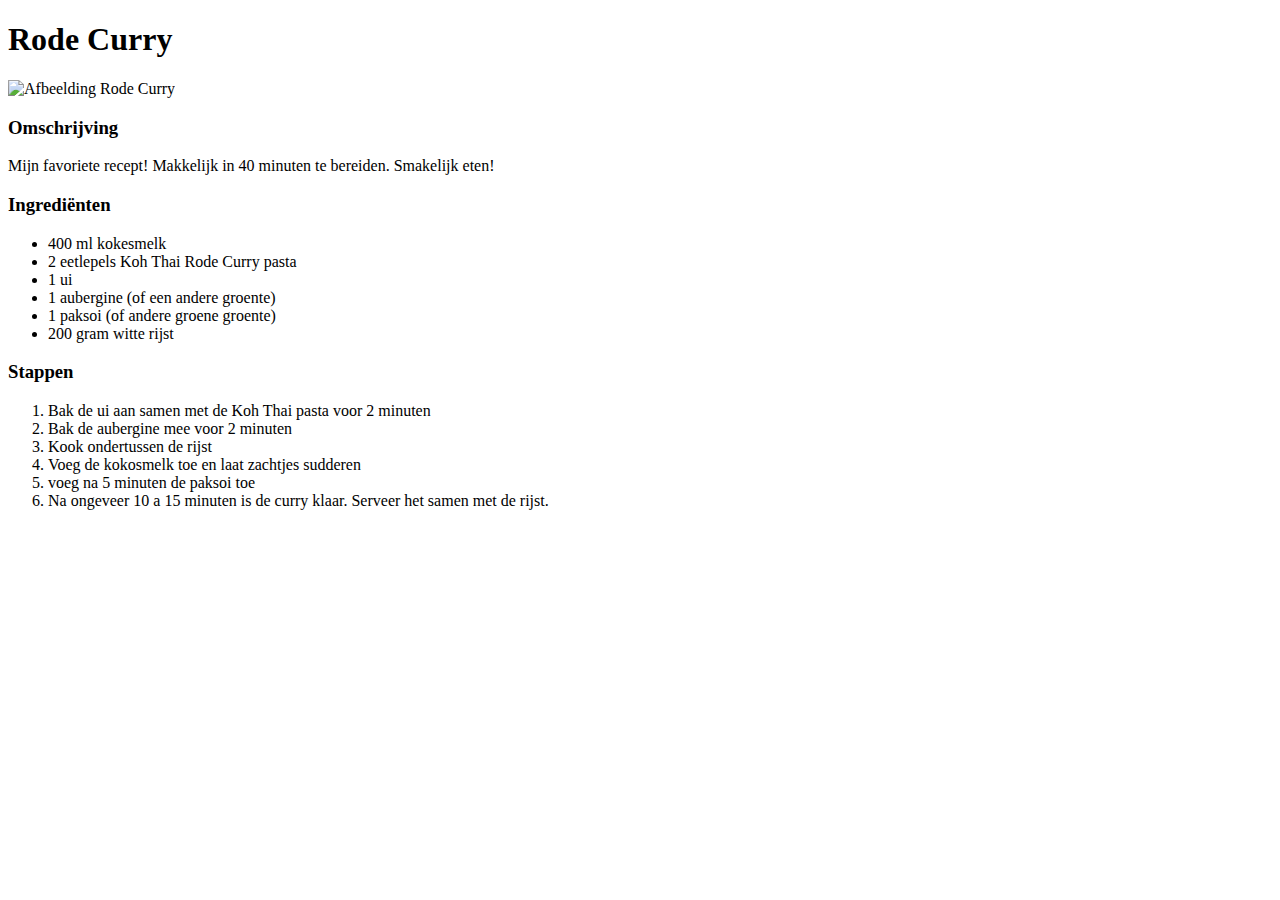
==== recipes/rode-curry.html @ 4f1a5aa0 "Recipe page contant" ====
<!DOCTYPE html>
<html lang="en">
<head>
    <meta charset="UTF-8">
    <meta name="viewport" content="width=device-width, initial-scale=1.0">
    <title>Document</title>
</head>
<body>
    <h1>Rode Curry</h1>
    <img src="../image-rode-curry" alt="Afbeelding Rode Curry">
    <h3>Omschrijving</h3>
    <p>Mijn favoriete recept! Makkelijk in 40 minuten te bereiden. Smakelijk eten!
    </p>
    <h3>Ingrediënten</h3>
    <ul>
        <li>400 ml kokesmelk</li>
        <li>2 eetlepels Koh Thai Rode Curry pasta</li>
        <li>1 ui</li>
        <li>1 aubergine (of een andere groente)</li>
        <li>1 paksoi (of andere groene groente)</li>
        <li>200 gram witte rijst</li>
    </ul>
    <h3>Stappen</h3>
    <ol>
        <li>Bak de ui aan samen met de Koh Thai pasta voor 2 minuten</li>
        <li>Bak de aubergine mee voor 2 minuten</li>
        <li>Kook ondertussen de rijst</li>
        <li>Voeg de kokosmelk toe en laat zachtjes sudderen</li>
        <li>voeg na 5 minuten de paksoi toe</li>
        <li>Na ongeveer 10 a 15 minuten is de curry klaar. Serveer het samen met de rijst.</li>
    </ol>
</body>
</html>
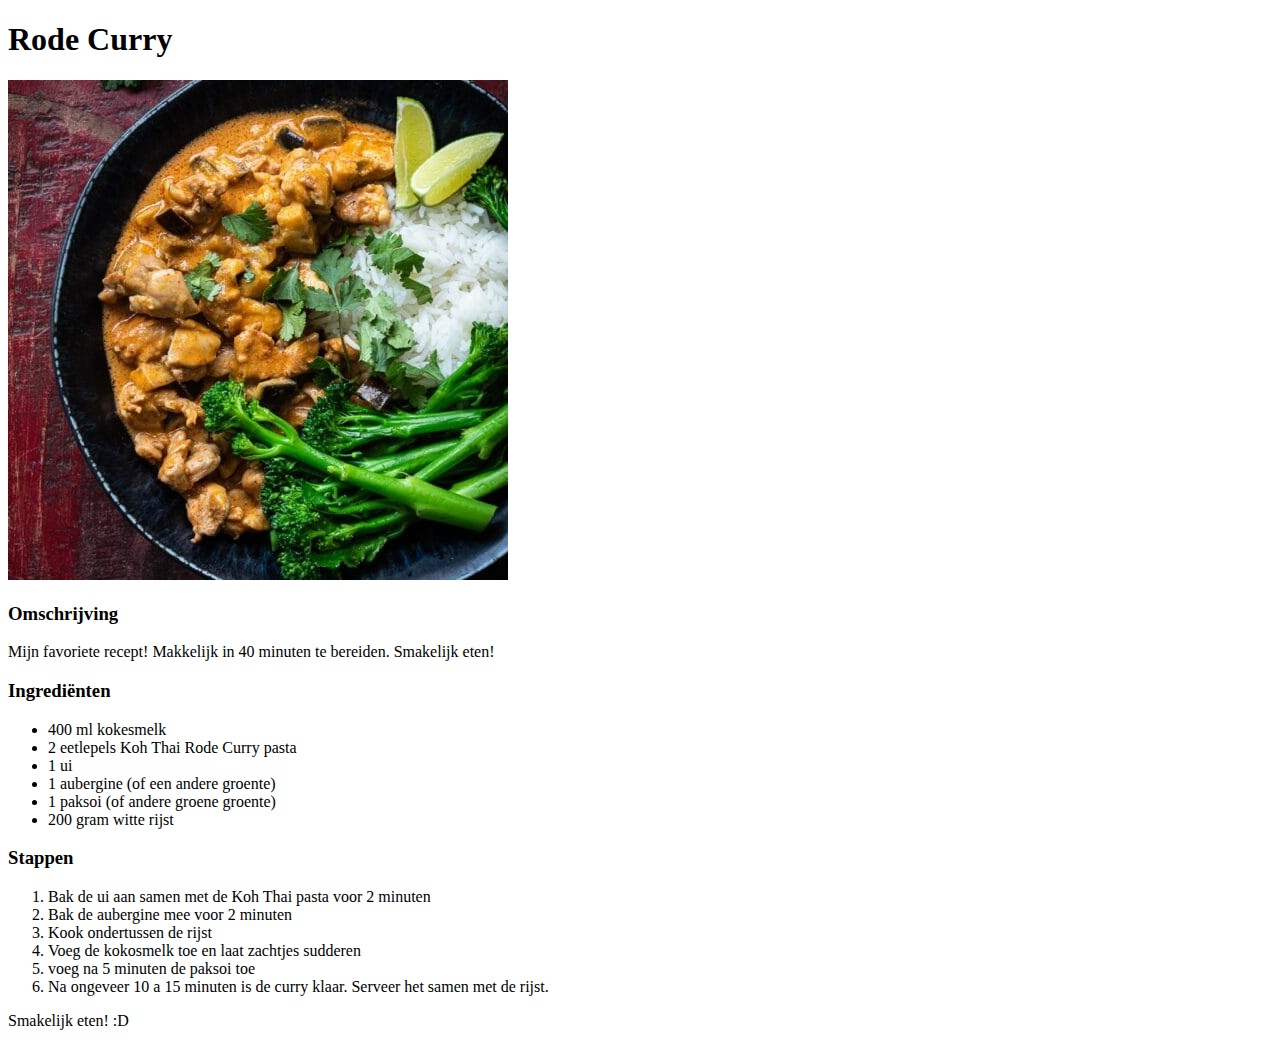
==== commit 65088022: "Added details page and index" ====
--- a/recipes/rode-curry.html
+++ b/recipes/rode-curry.html
@@ -7,7 +7,7 @@
 </head>
 <body>
     <h1>Rode Curry</h1>
-    <img src="../image-rode-curry" alt="Afbeelding Rode Curry">
+    <img src="../images/image-rode-curry.jpg" alt="Afbeelding Rode Curry">
     <h3>Omschrijving</h3>
     <p>Mijn favoriete recept! Makkelijk in 40 minuten te bereiden. Smakelijk eten!
     </p>
@@ -29,5 +29,6 @@
         <li>voeg na 5 minuten de paksoi toe</li>
         <li>Na ongeveer 10 a 15 minuten is de curry klaar. Serveer het samen met de rijst.</li>
     </ol>
+    <p>Smakelijk eten! :D</p>
 </body>
 </html>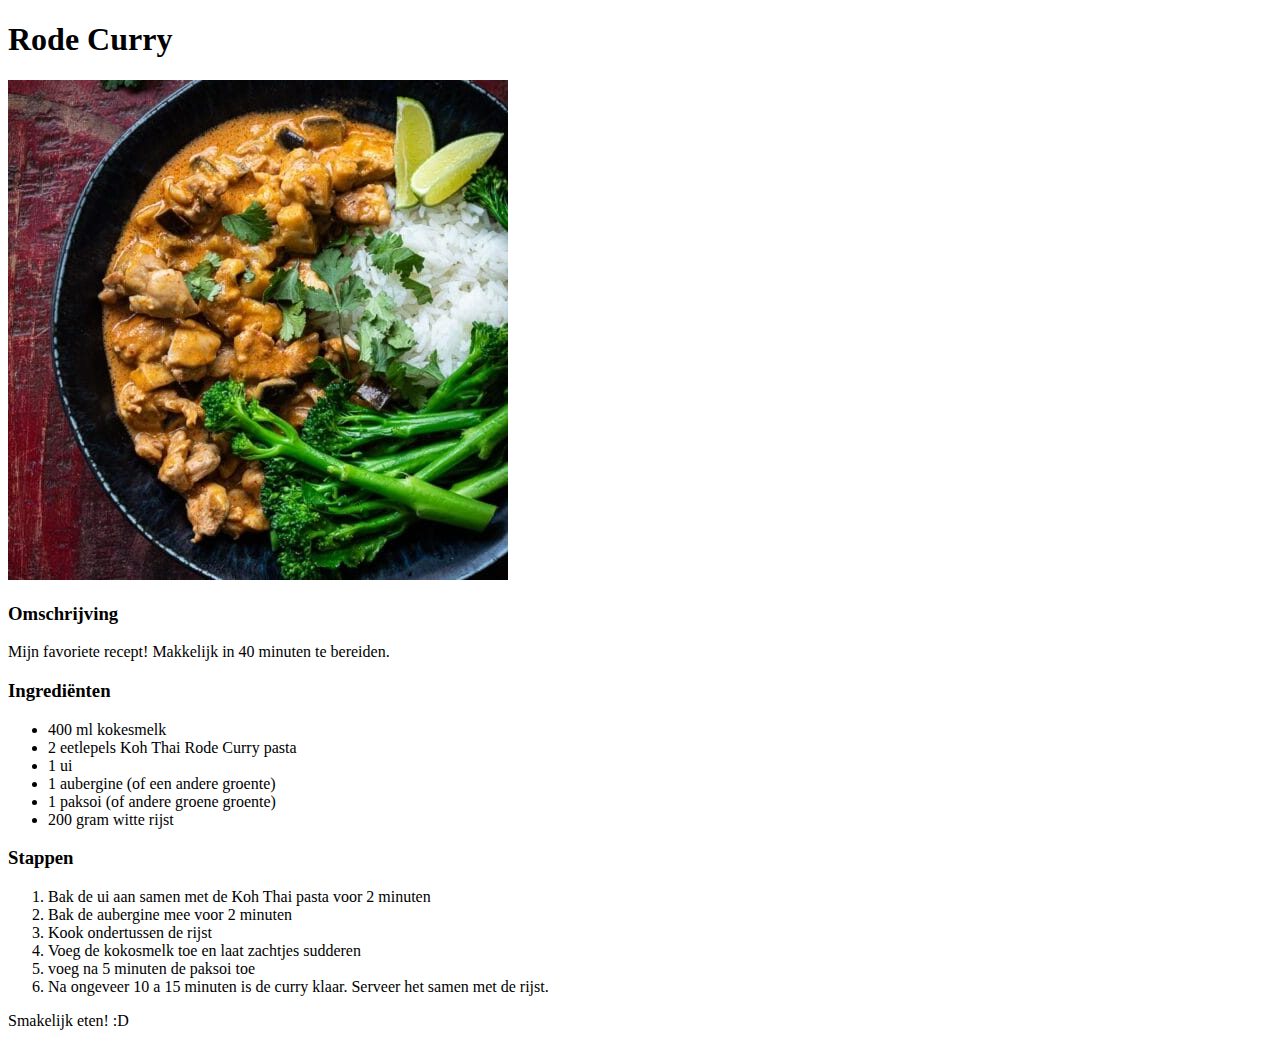
==== commit 62b9ee01: "Smaller image index and change in text Rode Curry" ====
--- a/recipes/rode-curry.html
+++ b/recipes/rode-curry.html
@@ -9,7 +9,7 @@
     <h1>Rode Curry</h1>
     <img src="../images/image-rode-curry.jpg" alt="Afbeelding Rode Curry">
     <h3>Omschrijving</h3>
-    <p>Mijn favoriete recept! Makkelijk in 40 minuten te bereiden. Smakelijk eten!
+    <p>Mijn favoriete recept! Makkelijk in 40 minuten te bereiden.
     </p>
     <h3>Ingrediënten</h3>
     <ul>
@@ -29,6 +29,7 @@
         <li>voeg na 5 minuten de paksoi toe</li>
         <li>Na ongeveer 10 a 15 minuten is de curry klaar. Serveer het samen met de rijst.</li>
     </ol>
-    <p>Smakelijk eten! :D</p>
+    <p>
+    Smakelijk eten! :D</p>
 </body>
 </html>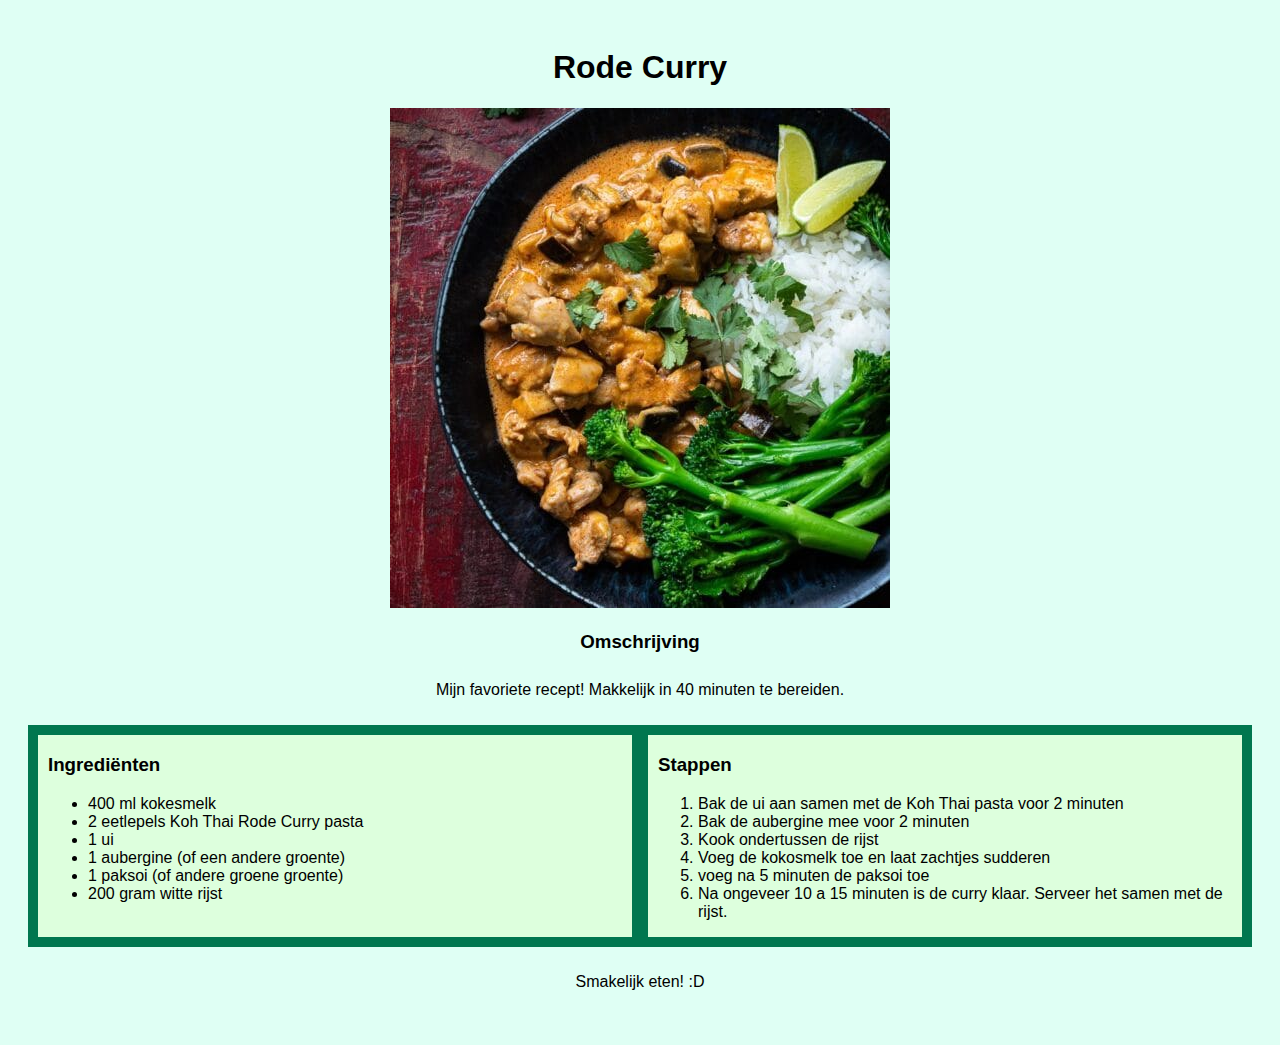
==== commit b6a80111: "Added styling" ====
--- a/recipes/rode-curry.html
+++ b/recipes/rode-curry.html
@@ -3,6 +3,7 @@
 <head>
     <meta charset="UTF-8">
     <meta name="viewport" content="width=device-width, initial-scale=1.0">
+    <link rel="stylesheet" href="../styles.css">
     <title>Document</title>
 </head>
 <body>
@@ -11,24 +12,31 @@
     <h3>Omschrijving</h3>
     <p>Mijn favoriete recept! Makkelijk in 40 minuten te bereiden.
     </p>
-    <h3>Ingrediënten</h3>
-    <ul>
-        <li>400 ml kokesmelk</li>
-        <li>2 eetlepels Koh Thai Rode Curry pasta</li>
-        <li>1 ui</li>
-        <li>1 aubergine (of een andere groente)</li>
-        <li>1 paksoi (of andere groene groente)</li>
-        <li>200 gram witte rijst</li>
-    </ul>
-    <h3>Stappen</h3>
-    <ol>
-        <li>Bak de ui aan samen met de Koh Thai pasta voor 2 minuten</li>
-        <li>Bak de aubergine mee voor 2 minuten</li>
-        <li>Kook ondertussen de rijst</li>
-        <li>Voeg de kokosmelk toe en laat zachtjes sudderen</li>
-        <li>voeg na 5 minuten de paksoi toe</li>
-        <li>Na ongeveer 10 a 15 minuten is de curry klaar. Serveer het samen met de rijst.</li>
-    </ol>
+    <div class="container">
+        <div class="box1">
+            <h3>Ingrediënten</h3>
+            <ul>
+                <li>400 ml kokesmelk</li>
+                <li>2 eetlepels Koh Thai Rode Curry pasta</li>
+                <li>1 ui</li>
+                <li>1 aubergine (of een andere groente)</li>
+                <li>1 paksoi (of andere groene groente)</li>
+                <li>200 gram witte rijst</li>
+            </ul>
+        </div>
+        <div class="box1">
+            <h3>Stappen</h3>
+            <ol>
+                <li>Bak de ui aan samen met de Koh Thai pasta voor 2 minuten</li>
+                <li>Bak de aubergine mee voor 2 minuten</li>
+                <li>Kook ondertussen de rijst</li>
+                <li>Voeg de kokosmelk toe en laat zachtjes sudderen</li>
+                <li>voeg na 5 minuten de paksoi toe</li>
+                <li>Na ongeveer 10 a 15 minuten is de curry klaar. Serveer het samen met de rijst.</li>
+            </ol>
+        </div>
+       
+    </div>
     <p>
     Smakelijk eten! :D</p>
 </body>
--- a/styles.css
+++ b/styles.css
@@ -0,0 +1,29 @@
+body {
+  font-family: Verdana, Geneva, Tahoma, sans-serif;
+  text-align: center;
+  background-color: rgb(223, 255, 244);
+  padding: 20px;
+}
+
+p {
+  padding: 10px;
+}
+
+img{
+  max-width: 50%;
+  max-height: 50%
+}
+
+.container {
+  display: flex;
+  background-color: rgb(0, 119, 79);
+  gap: 1rem;
+  padding: 10px;
+}
+
+.box1 {
+  flex: 1;
+  background-color: rgb(221, 255, 221);
+  text-align: left;
+  padding-left: 10px;
+}
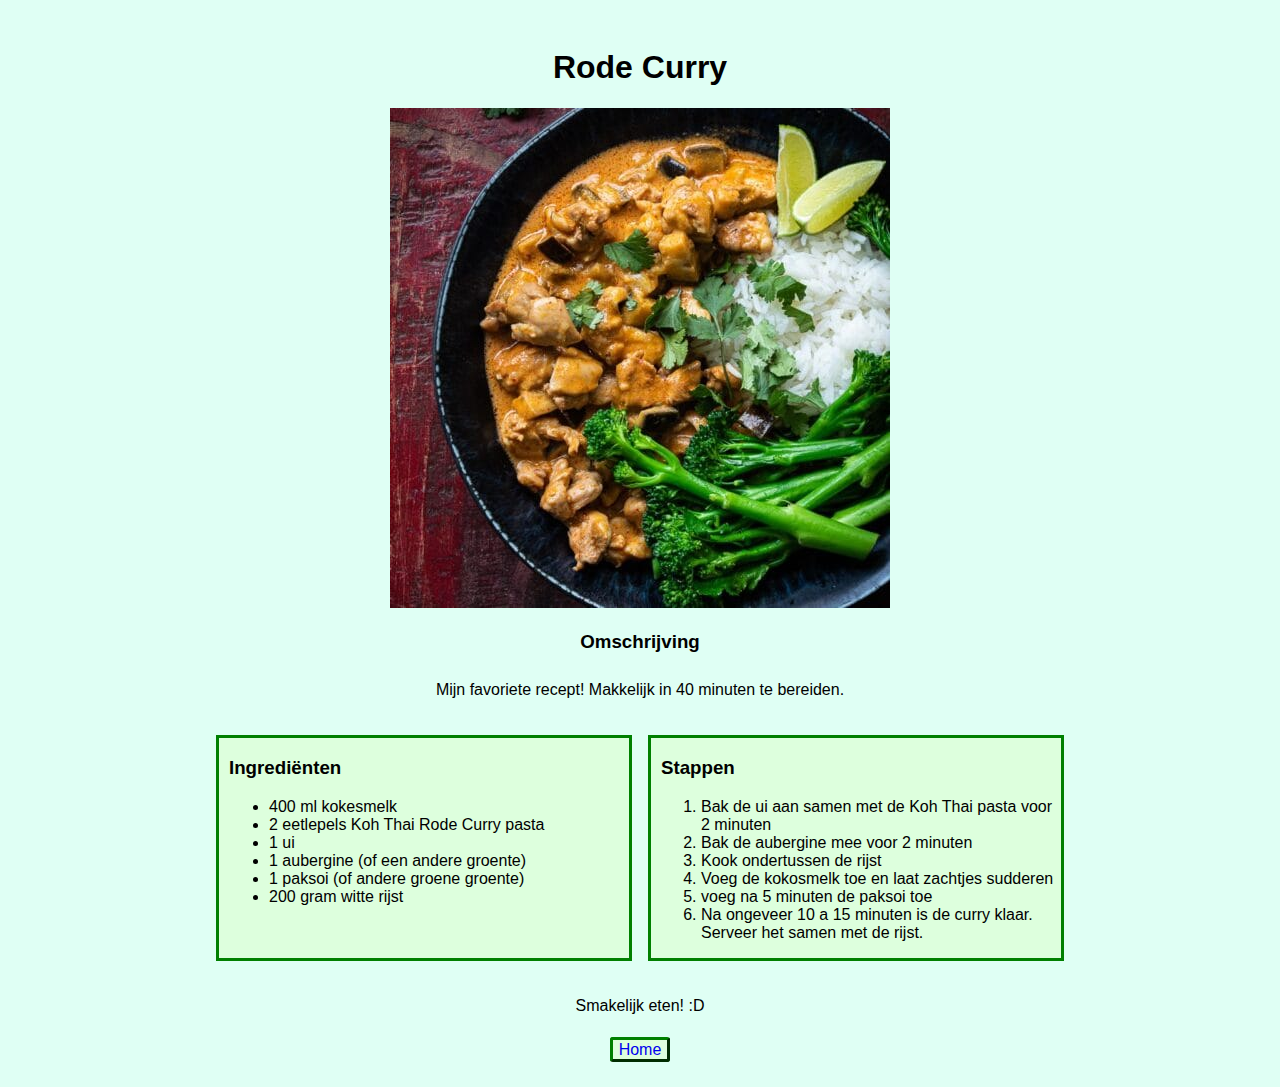
==== commit 86cda496: "Added buttons and changed container." ====
--- a/recipes/rode-curry.html
+++ b/recipes/rode-curry.html
@@ -13,7 +13,7 @@
     <p>Mijn favoriete recept! Makkelijk in 40 minuten te bereiden.
     </p>
     <div class="container">
-        <div class="box1">
+        <div class="box">
             <h3>Ingrediënten</h3>
             <ul>
                 <li>400 ml kokesmelk</li>
@@ -24,7 +24,7 @@
                 <li>200 gram witte rijst</li>
             </ul>
         </div>
-        <div class="box1">
+        <div class="box">
             <h3>Stappen</h3>
             <ol>
                 <li>Bak de ui aan samen met de Koh Thai pasta voor 2 minuten</li>
@@ -39,5 +39,6 @@
     </div>
     <p>
     Smakelijk eten! :D</p>
+    <a href="../index.html" class="button">Home</a>
 </body>
 </html>--- a/styles.css
+++ b/styles.css
@@ -1,5 +1,9 @@
+* {
+  font-family: Verdana, Geneva, Tahoma, sans-serif;
+}
+
+
 body {
-  font-family: Verdana, Geneva, Tahoma, sans-serif;
   text-align: center;
   background-color: rgb(223, 255, 244);
   padding: 20px;
@@ -10,20 +14,37 @@
 }
 
 img{
-  max-width: 50%;
-  max-height: 50%
+  max-width: 70%;
+  max-height: 70%
 }
 
 .container {
   display: flex;
-  background-color: rgb(0, 119, 79);
+  justify-content: center;
+  /* background-color: rgb(0, 119, 79); */
   gap: 1rem;
   padding: 10px;
 }
 
-.box1 {
-  flex: 1;
+.box {
+  /* flex: 1; */
   background-color: rgb(221, 255, 221);
   text-align: left;
   padding-left: 10px;
+  width: 400px;
+  border: 3px green solid;
 }
+
+.button {
+  padding: 1px 6px;
+  border-radius: 3px;background-color: rgb(221, 255, 221);
+  border: 3px green outset;
+  text-decoration: none;
+}
+
+/* Changes direction from row to column when screen gets smaller */
+@media (max-width: 500px) {
+  .container {
+    flex-direction: column;
+  }
+}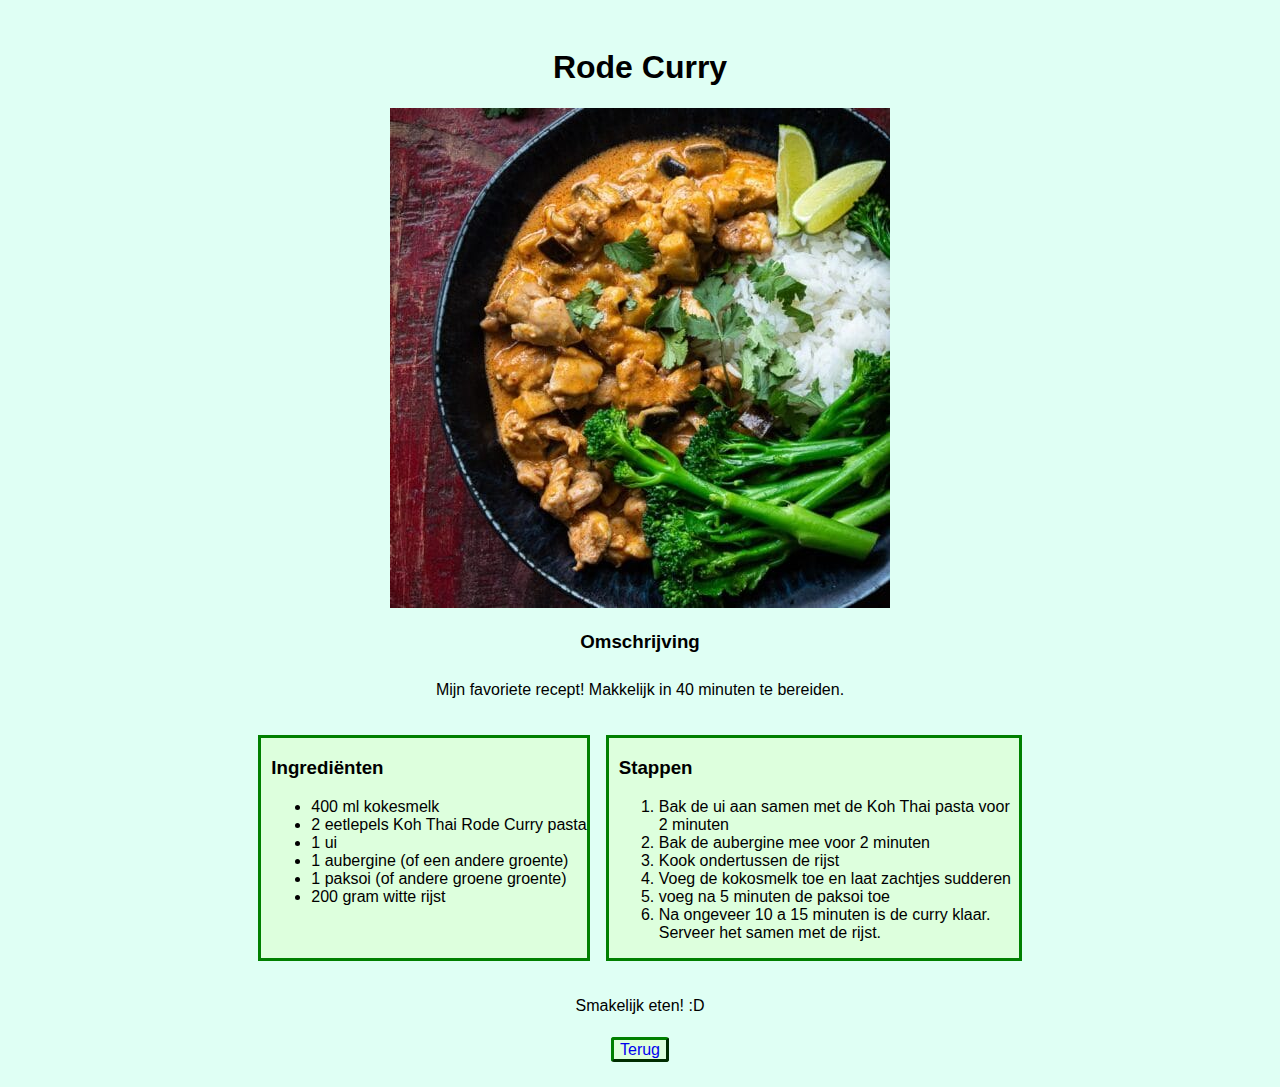
==== commit a596d973: "Change mobile phone view of container." ====
--- a/recipes/rode-curry.html
+++ b/recipes/rode-curry.html
@@ -39,6 +39,6 @@
     </div>
     <p>
     Smakelijk eten! :D</p>
-    <a href="../index.html" class="button">Home</a>
+    <a href="../index.html" class="button">Terug</a>
 </body>
 </html>--- a/styles.css
+++ b/styles.css
@@ -31,7 +31,7 @@
   background-color: rgb(221, 255, 221);
   text-align: left;
   padding-left: 10px;
-  width: 400px;
+  max-width: 400px;
   border: 3px green solid;
 }
 
@@ -40,10 +40,11 @@
   border-radius: 3px;background-color: rgb(221, 255, 221);
   border: 3px green outset;
   text-decoration: none;
+  margin: 50px;
 }
 
 /* Changes direction from row to column when screen gets smaller */
-@media (max-width: 500px) {
+@media screen and (max-width: 500px) {
   .container {
     flex-direction: column;
   }
